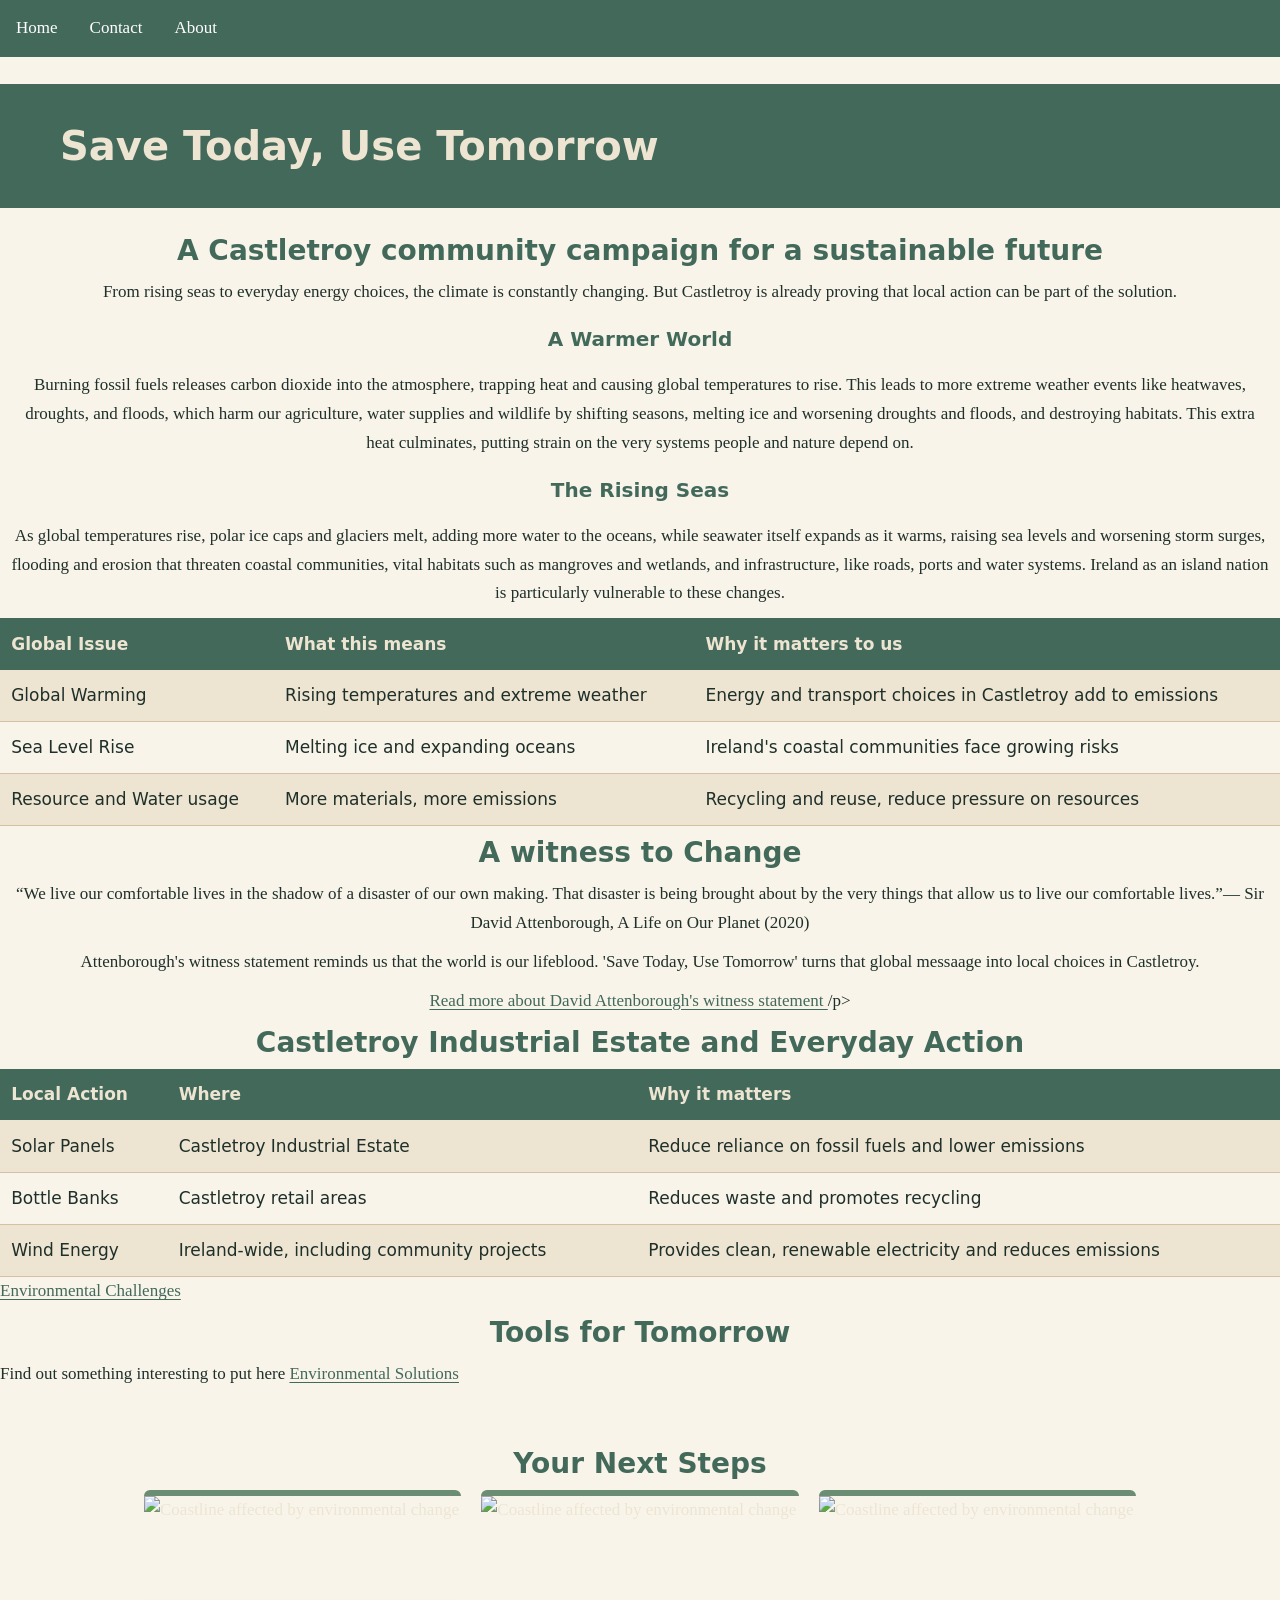
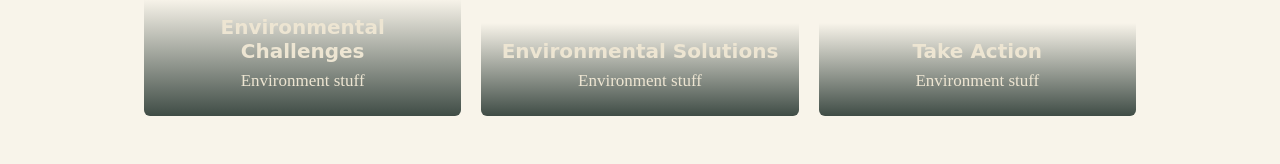
==== Index.html @ 51b60e68 "Add files via upload" ====
<!DOCTYPE html>

<html>

<head>
    <title>Save Today, Use Tomorrow</title>
    <link rel="stylesheet" href="Page1.css">
    <style>
body {
  margin: 0;
  padding: 0;
}

h2, p {
  margin: 10px;
}

ul {
  list-style-type: none;
  margin: 0;
  padding: 0;
  overflow: hidden;
  background-color: #43695b;
}

ul li {
  float: left;
}

ul li a {
  display: block;
  color: white;
  text-align: center;
  padding: 14px 16px;
  text-decoration: none;
}

ul li a:hover {
  background-color: #111111;
}
</style>

<body>

<ul>
  <li><a href="#home">Home</a></li>
  <li><a href="#contact">Contact</a></li>
  <li><a href="#about">About</a></li>
</ul>

</head>
<body>
  
    <h1>Save Today, Use Tomorrow</h1>
    <h2>A Castletroy community campaign for a sustainable future</h2>
    <p>From rising seas to everyday energy choices, the climate is constantly changing. But Castletroy is already proving that local action can be part of the solution.</p>

    <h3>A Warmer World</h3>
    <p>Burning fossil fuels releases carbon dioxide into the atmosphere, trapping heat and causing global temperatures to rise. This leads to more extreme weather events like heatwaves, droughts, and floods, which harm our agriculture, water supplies and wildlife by shifting seasons, melting ice and worsening droughts and floods, and destroying habitats. This extra heat culminates, putting strain on the very systems people and nature depend on.</p>
    <h3>The Rising Seas</h3>
    <p>As global temperatures rise, polar ice caps and glaciers melt, adding more water to the oceans, while seawater itself expands as it warms, raising sea levels and worsening storm surges, flooding and erosion that threaten coastal communities, vital habitats such as mangroves and wetlands, and infrastructure, like roads, ports and water systems. Ireland as an island nation is particularly vulnerable to these changes.</p>
    <table>
        <tr>
            <th>Global Issue</th>
            <th>What this means</th>
            <th>Why it matters to us</th>
        </tr>
        <tr>
            <td>Global Warming</td>
            <td>Rising temperatures and extreme weather</td>
            <td>Energy and transport choices in Castletroy add to emissions</td>
        </tr>
        <tr>
            <td>Sea Level Rise</td>
            <td>Melting ice and expanding oceans</td>
            <td>Ireland's coastal communities face growing risks</td>
        </tr>
        <tr>
            <td>Resource and Water usage</td>
            <td>More materials, more emissions</td>
            <td>Recycling and reuse, reduce pressure on resources</td>
        </tr>


    </table>
    <h2>A witness to Change</h2>
    <p>“We live our comfortable lives in the shadow of a disaster of our own making. That disaster is being brought about by the very things that allow us to live our comfortable lives.”— Sir David Attenborough, A Life on Our Planet (2020)</p>
    <p>Attenborough's witness statement reminds us that the world is our lifeblood. 'Save Today, Use Tomorrow' turns that global messaage into local choices in Castletroy.</p>
   <p class="text-center">
  <a href="https://impakter.com/david-attenboroughs-witness-statement-a-life-on-our-planet/"
     target="_blank"
     rel="noopener noreferrer"
     title="Read more about David Attenborough's witness statement">
    Read more about David Attenborough's witness statement
  </a>
    /p>
    <h2>Castletroy Industrial Estate and Everyday Action</h2>
    <p></p>
    <table>
        <tr>
            <th>Local Action</th>
            <th>Where</th>
            <th>Why it matters</th>
        </tr>
        <tr>
            <td>Solar Panels</td>
            <td>Castletroy Industrial Estate</td>
            <td>Reduce reliance on fossil fuels and lower emissions</td>
        </tr>
        <tr>
            <td>Bottle Banks</td>
            <td>Castletroy retail areas</td>
            <td>Reduces waste and promotes recycling</td>
        </tr>
        <tr>
            <td>Wind Energy</td>
            <td>Ireland-wide, including community projects</td>
            <td>Provides clean, renewable electricity and reduces emissions</td>
        </tr>
    </table>
    <a href="EnvironmentalChallenges.html" target=_self title="SEE OUR ENVIRONMENTAL CHALLENGES PAGE">
        Environmental Challenges
    </a>

    <h2>Tools for Tomorrow</h2>
    Find out something interesting to put here
     <a href="Contact.html" target=_self title="SEE OUR MULTIMEDIA PAGE">
        Environmental Solutions
    </a>

<section>
  <div class="container">
    <h2 class="text-center">Your Next Steps</h2>
    <div class="grid">

      <a class="image-card" href="EnvironmentalChallenges.html" title="Look at the Environmental Challenges page">
        <img src="Todachudile.png" alt="Coastline affected by environmental change">
        <div class="image-card-text">
          <h3>Environmental Challenges</h3>
          <p>Environment stuff</p>
        </div>
      </a>

      <a class="image-card" href="Contact.html" title="Look at the Environmental Solutions page">
        <img src="Todachudile.png" alt="Coastline affected by environmental change">
        <div class="image-card-text">
          <h3>Environmental Solutions</h3>
          <p>Environment stuff</p>
        </div>
      </a>

      <a class="image-card" href="MultimediaAwarenessHub.html" title="Look at the Take Action page">
        <img src="Todachudile.png" alt="Coastline affected by environmental change">
        <div class="image-card-text">
          <h3>Take Action</h3>
          <p>Environment stuff</p>
        </div>
      </a>

    </div>
  </div>
</section>

</body>

</html>
---- Page1.css ----
/* Forest Canopy stylesheet
   Palette: #43695B  #6B8D73  #A3B2A4  #EDE5D2  #D5C2A5 */

:root {
  --emerald: #43695b;
  --juniper: #6b8d73;
  --hills: #a3b2a4;
  --sands: #ede5d2;
  --linen: #d5c2a5;

  --ink: #1f2f29;
  --paper: #f8f4ea;
  --emerald-dark: #34554a;

  --font-body: "Georgia", "Iowan Old Style", "Palatino Linotype", serif;
  --font-ui: system-ui, -apple-system, "Segoe UI", Roboto, sans-serif;

  --radius: 6px;
  --space: 1rem;
}

*, *::before, *::after { box-sizing: border-box; }
html { scroll-behavior: smooth; }

body {
  margin: 0;
  background: var(--paper);
  color: var(--ink);
  font-family: var(--font-body);
  font-size: 1.0625rem;
  line-height: 1.7;
}

/* Layout */
.container { width: min(100% - 2rem, 62rem); margin-inline: auto; }
section { padding-block: 3rem; }
.section-alt { background: var(--sands); }

/* Header and navigation */
header { background: var(--emerald); color: var(--sands); }

header .container {
  display: flex;
  flex-wrap: wrap;
  align-items: center;
  justify-content: space-between;
  gap: var(--space);
  padding-block: 1rem;
}

.logo {
  font-family: var(--font-ui);
  font-weight: 700;
  font-size: 1.25rem;
  color: var(--sands);
  text-decoration: none;
}

nav ul {
  display: flex;
  flex-wrap: wrap;
  gap: 1.25rem;
  margin: 0;
  padding: 0;
  list-style: none;
}

nav a {
  font-family: var(--font-ui);
  color: var(--hills);
  text-decoration: none;
  padding-block: 0.25rem;
  border-bottom: 2px solid transparent;
}

nav a:hover,
nav a[aria-current="page"] {
  color: var(--sands);
  border-bottom-color: var(--linen);
}

/* Hero */
.hero {
  background: linear-gradient(160deg, var(--emerald), var(--juniper));
  color: var(--sands);
  padding-block: 5rem;
}

.hero h1 {
  margin: 0 0 0.5rem;
  font-size: clamp(2rem, 6vw, 3.5rem);
  line-height: 1.1;
  color: var(--sands);
}

.hero p { max-width: 36rem; color: var(--sands); opacity: 0.9; }

/* Typography */
h1 {
  font-family: var(--font-ui);
  line-height: 1.1;
  color: var(--sands);
  background-color: var(--emerald);
  padding: 40px 60px;
  font-size: 2.5rem;
}
h2, h3 { font-family: var(--font-ui); line-height: 1.2; color: var(--emerald); text-align: center; }
h2 { font-size: 1.75rem; margin-top: 0;}
h3 { font-size: 1.25rem;}
p { max-width: 200ch; text-align: center;}
a { color: var(--emerald); text-underline-offset: 3px; }
a:hover { color: var(--emerald-dark); }

blockquote {
  margin: 1.5rem 0;
  padding: 0.5rem 1.25rem;
  border-left: 4px solid var(--linen);
  background: var(--sands);
  font-style: italic;
}

hr { border: 0; border-top: 1px solid var(--linen); margin-block: 2rem; }

/* Buttons */
.btn {
  display: inline-block;
  padding: 0.7rem 1.4rem;
  font-family: var(--font-ui);
  font-weight: 600;
  font-size: 1rem;
  color: var(--sands);
  background: var(--emerald);
  border: 2px solid var(--emerald);
  border-radius: var(--radius);
  text-decoration: none;
  cursor: pointer;
  transition: background 0.15s, color 0.15s;
}

.btn:hover {
  background: var(--emerald-dark);
  border-color: var(--emerald-dark);
  color: var(--sands);
}

.btn-outline { background: transparent; color: var(--emerald); }
.btn-outline:hover { background: var(--emerald); color: var(--sands); }

.hero .btn { background: var(--sands); border-color: var(--sands); color: var(--emerald); }
.hero .btn:hover { background: var(--linen); border-color: var(--linen); }

/* Cards */
.grid {
   display: grid;
  grid-template-columns: repeat(auto-fit, minmax(15rem, 1fr));
  gap: 1.25rem;
}


.card {
  background: #fff;
  border: 1px solid var(--linen);
  border-top: 6px solid var(--juniper);
  border-radius: var(--radius);
  padding: 1.25rem;
}

.card h3 { margin-top: 0; }
.card-sand { background: var(--sands); border-top-color: var(--linen); }

/* Forms */
label {
  display: block;
  margin-bottom: 0.25rem;
  font-family: var(--font-ui);
  font-weight: 600;
  color: var(--emerald);
}

input, textarea, select {
  width: 100%;
  padding: 0.65rem 0.8rem;
  margin-bottom: 1rem;
  font: inherit;
  color: var(--ink);
  background: #fff;
  border: 1px solid var(--hills);
  border-radius: var(--radius);
}

input:focus, textarea:focus, select:focus {
  outline: 3px solid var(--hills);
  border-color: var(--emerald);
}

/* Tables */
table { width: 100%; border-collapse: collapse; font-family: var(--font-ui); }
th { text-align: left; background: var(--emerald); color: var(--sands); padding: 0.7rem; }
td { padding: 0.7rem; border-bottom: 1px solid var(--linen); }
tr:nth-child(even) td { background: var(--sands); }

/* Footer */
footer {
  background: var(--ink);
  color: var(--hills);
  padding-block: 2rem;
  font-family: var(--font-ui);
  font-size: 0.9rem;
}

footer a { color: var(--linen); }

/* Accessibility */
:focus-visible { outline: 3px solid var(--linen); outline-offset: 2px; }

@media (prefers-reduced-motion: reduce) {
  * { transition: none !important; scroll-behavior: auto !important; }
}

/* Image Cards */
.image-card {
  position: relative;             
  display: block;
  max-width: 360px;               
  border-radius: var(--radius);
  overflow: hidden;                
  text-decoration: none;          
  color: var(--sands);            
  border-top: 6px solid var(--juniper);
  transition: transform 0.15s;
}

.image-card img {
  width: 100%;
  height: 220px;                  
  object-fit: cover;               
  display: block;
}

.image-card-text {
  position: absolute;
  left: 0;
  right: 0;
  bottom: 0;
  padding: 1rem;
  background: linear-gradient(transparent, rgba(31, 47, 41, 0.85));
}

.image-card-text h3,
.image-card-text p {
  margin: 0 0 0.25rem;
  color: var(--sands);             
}

.image-card:hover {
  transform: translateY(-4px);
}

.image-card:focus-visible {
  outline: 3px solid var(--emerald);
  outline-offset: 3px;
}
/*Text to be centered*/
.text-center { text-align: center; }

.link-center {
  display: block;
  text-align: center;
  margin-block: 1.5rem;
}
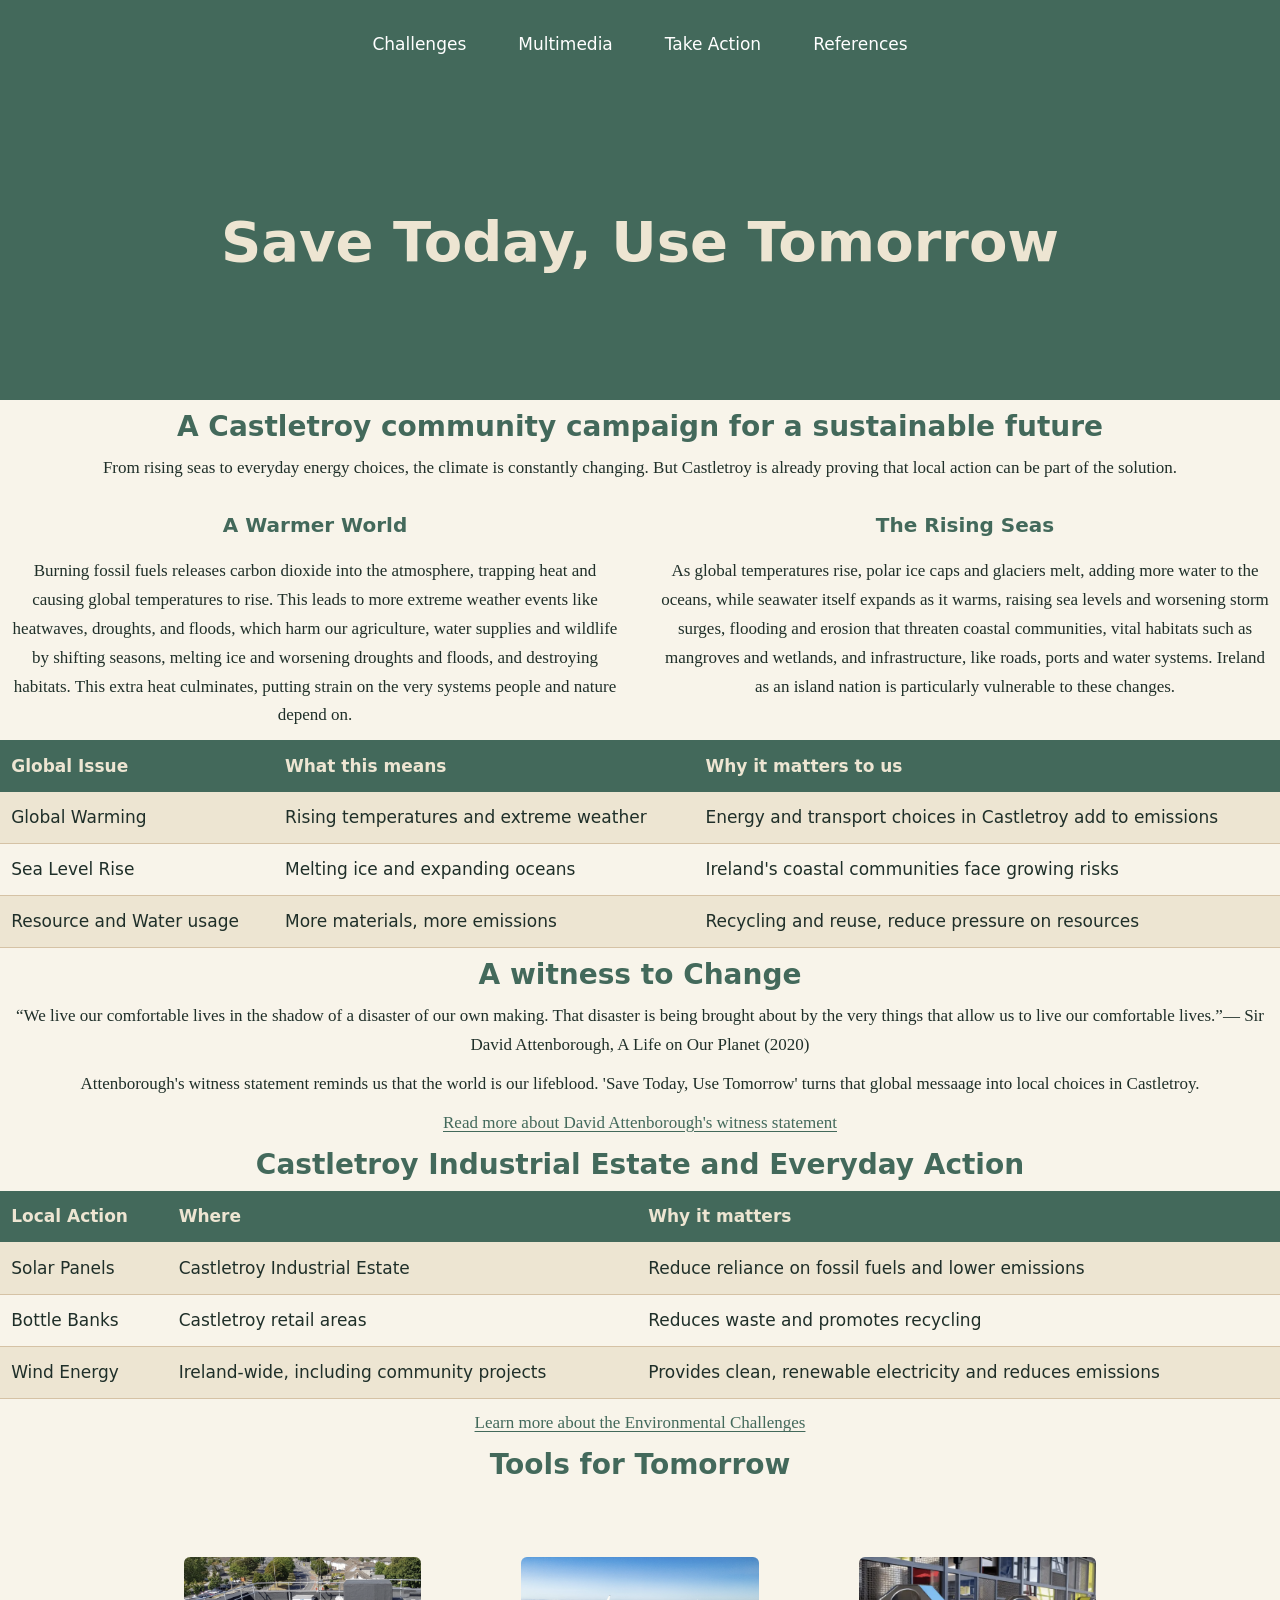
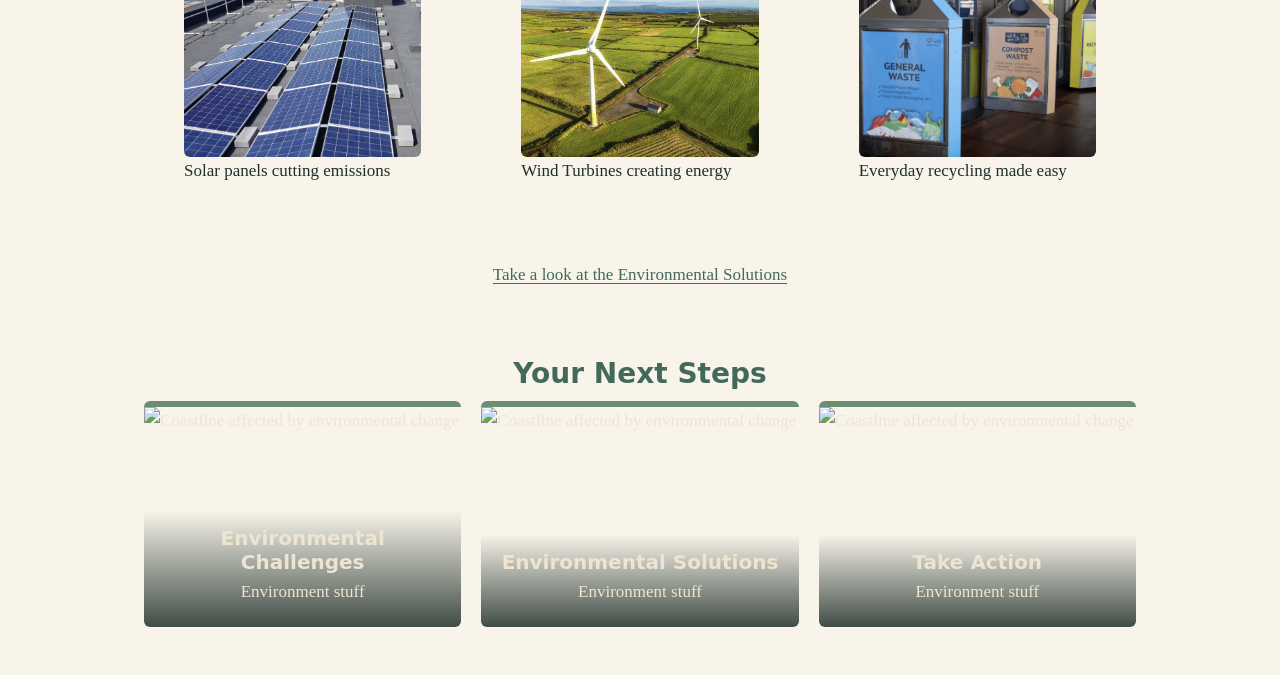
==== commit 6e102336: "Add files via upload" ====
--- a/Index.html
+++ b/Index.html
@@ -3,6 +3,19 @@
 <html>
 
 <head>
+  <header>
+  <div class="container">
+    <nav>
+      <ul>
+      
+        <li><a href="EnvironmentalChallenges.html.html">Challenges</a></li>
+        <li><a href="MultimediaAwarenessHub.html">Multimedia</a></li>
+        <li><a href="Contact.html">Take Action</a></li>
+        <li><a href="Indexreferences.html">References</a></li>
+      </ul>
+    </nav>
+  </div>
+</header>
     <title>Save Today, Use Tomorrow</title>
     <link rel="stylesheet" href="Page1.css">
     <style>
@@ -40,25 +53,29 @@
 }
 </style>
 
-<body>
-
-<ul>
-  <li><a href="#home">Home</a></li>
-  <li><a href="#contact">Contact</a></li>
-  <li><a href="#about">About</a></li>
-</ul>
-
 </head>
 <body>
   
-    <h1>Save Today, Use Tomorrow</h1>
+    <section class="hero">
+      <div class="container">
+       <h1>Save Today, Use Tomorrow</h1>
+      </div>
+    </section>
     <h2>A Castletroy community campaign for a sustainable future</h2>
-    <p>From rising seas to everyday energy choices, the climate is constantly changing. But Castletroy is already proving that local action can be part of the solution.</p>
-
+      <p>From rising seas to everyday energy choices, the climate is constantly changing. But Castletroy is already proving that local action can be part of the solution.</p>
+
+    <div class="grid">
+    
+    <div>
     <h3>A Warmer World</h3>
     <p>Burning fossil fuels releases carbon dioxide into the atmosphere, trapping heat and causing global temperatures to rise. This leads to more extreme weather events like heatwaves, droughts, and floods, which harm our agriculture, water supplies and wildlife by shifting seasons, melting ice and worsening droughts and floods, and destroying habitats. This extra heat culminates, putting strain on the very systems people and nature depend on.</p>
+    </div>
+    <div>
     <h3>The Rising Seas</h3>
     <p>As global temperatures rise, polar ice caps and glaciers melt, adding more water to the oceans, while seawater itself expands as it warms, raising sea levels and worsening storm surges, flooding and erosion that threaten coastal communities, vital habitats such as mangroves and wetlands, and infrastructure, like roads, ports and water systems. Ireland as an island nation is particularly vulnerable to these changes.</p>
+    </div>
+    </div>
+
     <table>
         <tr>
             <th>Global Issue</th>
@@ -93,7 +110,6 @@
      title="Read more about David Attenborough's witness statement">
     Read more about David Attenborough's witness statement
   </a>
-    /p>
     <h2>Castletroy Industrial Estate and Everyday Action</h2>
     <p></p>
     <table>
@@ -118,14 +134,38 @@
             <td>Provides clean, renewable electricity and reduces emissions</td>
         </tr>
     </table>
-    <a href="EnvironmentalChallenges.html" target=_self title="SEE OUR ENVIRONMENTAL CHALLENGES PAGE">
-        Environmental Challenges
+    <p class="text-center">
+    <a href="EnvironmentalChallenges.html.html" target=_self title="SEE OUR ENVIRONMENTAL CHALLENGES PAGE">
+        Learn more about the Environmental Challenges
     </a>
 
     <h2>Tools for Tomorrow</h2>
-    Find out something interesting to put here
+    <section>
+  <div class="container">
+
+    <div class="gallery">
+
+      <figure>
+        <img src="Solarpanels.png" alt="Rooftop solar panels at a Castletroy Industrial Estate business">
+        <figcaption>Solar panels cutting emissions</figcaption>
+      </figure>
+
+      <figure>
+        <img src="TallFans.png" alt="Wind turbines on a hillside in Ireland">
+        <figcaption>Wind Turbines creating energy</figcaption>
+      </figure>
+
+      <figure>
+        <img src="Bin.png" alt="Recycling bottle bank in a Castletroy car park">
+        <figcaption>Everyday recycling made easy</figcaption>
+      </figure>
+
+    </div>
+  </div>
+</section>
+    <p class="text-center">
      <a href="Contact.html" target=_self title="SEE OUR MULTIMEDIA PAGE">
-        Environmental Solutions
+        Take a look at the Environmental Solutions
     </a>
 
 <section>
@@ -133,8 +173,8 @@
     <h2 class="text-center">Your Next Steps</h2>
     <div class="grid">
 
-      <a class="image-card" href="EnvironmentalChallenges.html" title="Look at the Environmental Challenges page">
-        <img src="Todachudile.png" alt="Coastline affected by environmental change">
+      <a class="image-card" href="EnvironmentalChallenges.html.html" title="Look at the Environmental Challenges page">
+        <img src="SmokeStack.png" alt="Coastline affected by environmental change">
         <div class="image-card-text">
           <h3>Environmental Challenges</h3>
           <p>Environment stuff</p>
@@ -142,7 +182,7 @@
       </a>
 
       <a class="image-card" href="Contact.html" title="Look at the Environmental Solutions page">
-        <img src="Todachudile.png" alt="Coastline affected by environmental change">
+        <img src="GreenOuroboros.png" alt="Coastline affected by environmental change">
         <div class="image-card-text">
           <h3>Environmental Solutions</h3>
           <p>Environment stuff</p>
@@ -150,7 +190,7 @@
       </a>
 
       <a class="image-card" href="MultimediaAwarenessHub.html" title="Look at the Take Action page">
-        <img src="Todachudile.png" alt="Coastline affected by environmental change">
+        <img src="Protesters.png" alt="Coastline affected by environmental change">
         <div class="image-card-text">
           <h3>Take Action</h3>
           <p>Environment stuff</p>
--- a/Page1.css
+++ b/Page1.css
@@ -81,7 +81,7 @@
 
 /* Hero */
 .hero {
-  background: linear-gradient(160deg, var(--emerald), var(--juniper));
+  background: var(--emerald);
   color: var(--sands);
   padding-block: 5rem;
 }
@@ -91,6 +91,10 @@
   font-size: clamp(2rem, 6vw, 3.5rem);
   line-height: 1.1;
   color: var(--sands);
+  text-align: center;
+  margin-left: auto;
+  margin-right: auto;
+  max-width: none;
 }
 
 .hero p { max-width: 36rem; color: var(--sands); opacity: 0.9; }
@@ -217,6 +221,29 @@
   * { transition: none !important; scroll-behavior: auto !important; }
 }
 
+/*gallery*/
+
+.gallery {
+  display: grid;
+  grid-template-columns: repeat(3, 1fr);  
+  gap: 1.25rem;                                    /
+}
+
+.gallery img {
+  width: 100%;
+  height: 200px;                           
+  object-fit: cover;                       
+  border-radius: var(--radius);
+  display: block;
+}
+
+@media (max-width: 40em) {
+  .gallery {
+    grid-template-columns: 1fr;
+  }
+}
+
+
 /* Image Cards */
 .image-card {
   position: relative;             
@@ -267,4 +294,40 @@
   display: block;
   text-align: center;
   margin-block: 1.5rem;
-}+}
+
+/*navbar*/
+nav ul {
+  display: flex;
+  flex-wrap: wrap;
+  gap: 1.25rem;
+  justify-content: center;    
+  margin: 0;
+  padding: 0;
+  list-style: none;
+}
+
+header .container {
+  justify-content: center;    /* centres logo + nav as a group */
+  gap: 2rem;
+}
+.references ul {
+  list-style-type: disc;
+  padding-left: 1.5rem;
+  margin-bottom: 2rem;
+}
+
+.references li {
+  margin-bottom: 0.75rem;
+  max-width: 70ch;
+  line-height: 1.6;
+}
+
+.references h2 {
+  margin-top: 2rem;
+  font-size: 1.25rem;
+}
+
+.references a {
+  word-break: break-word;   
+}
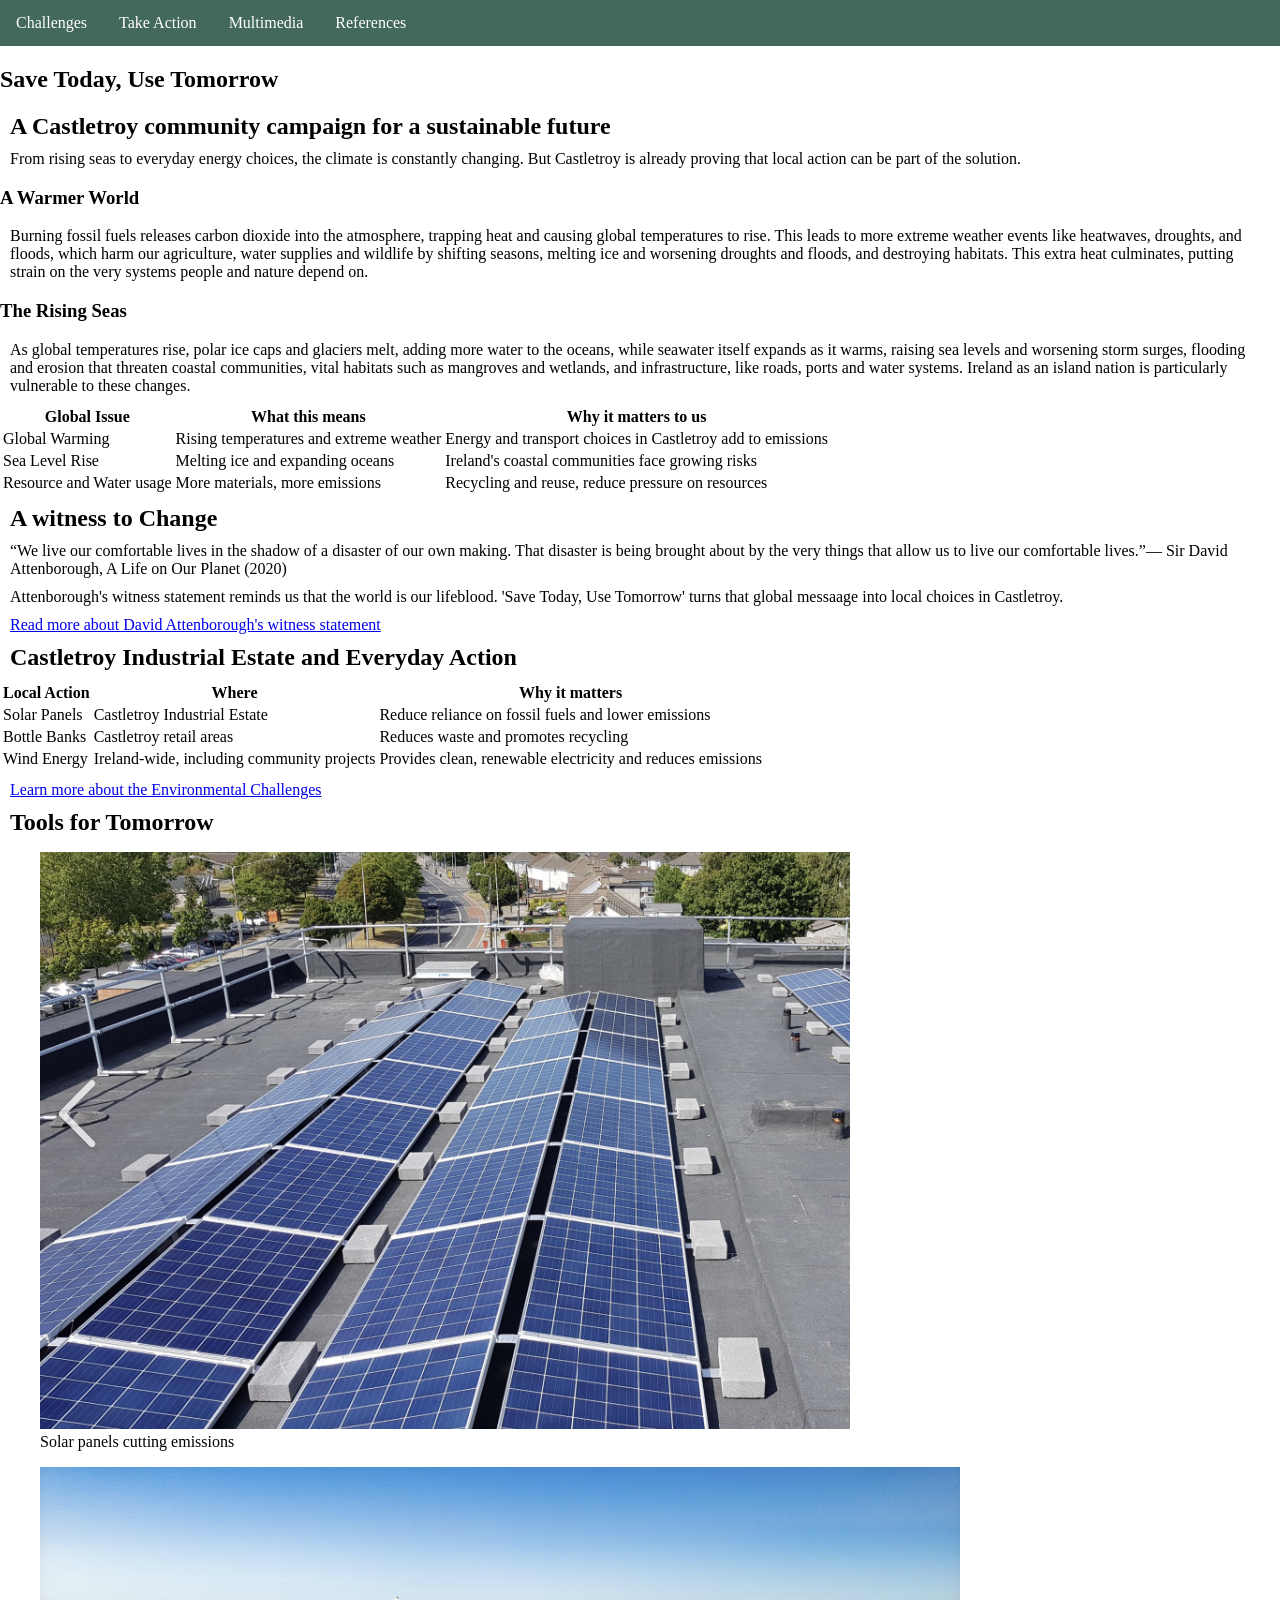
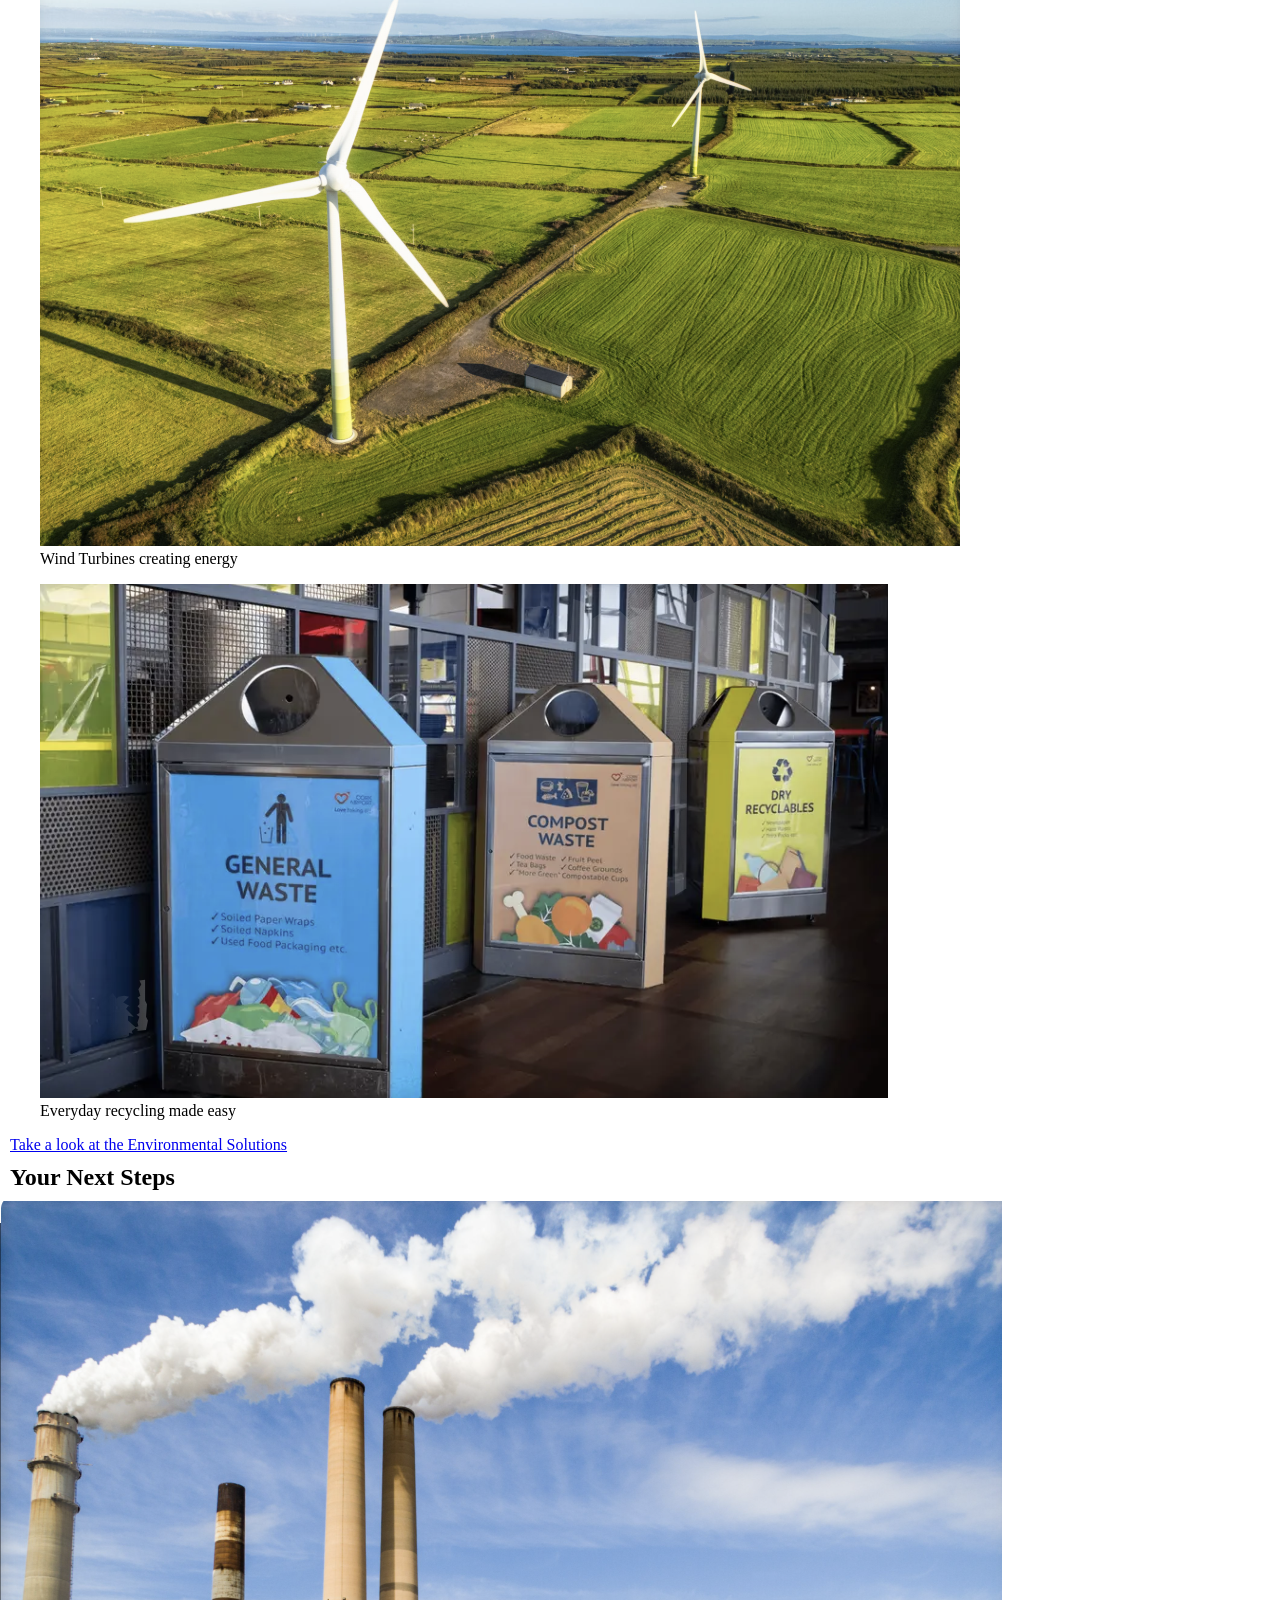
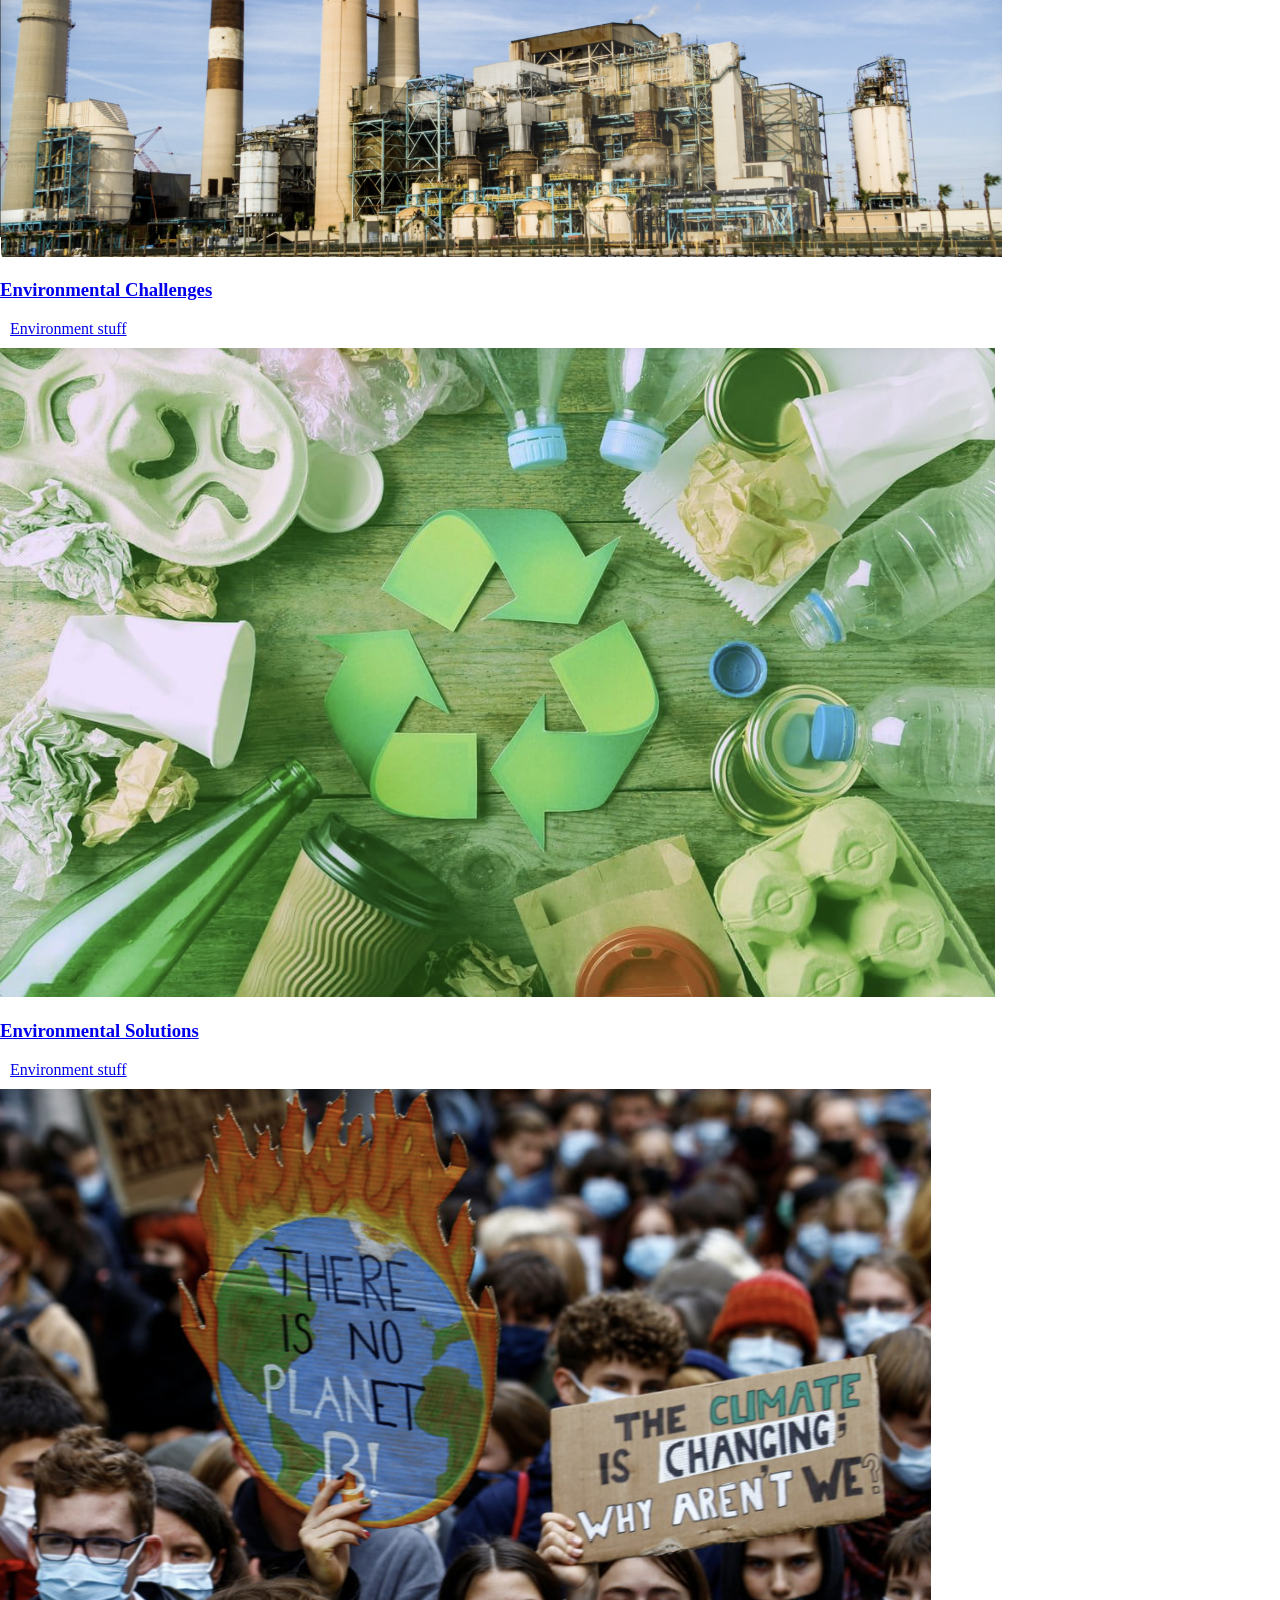
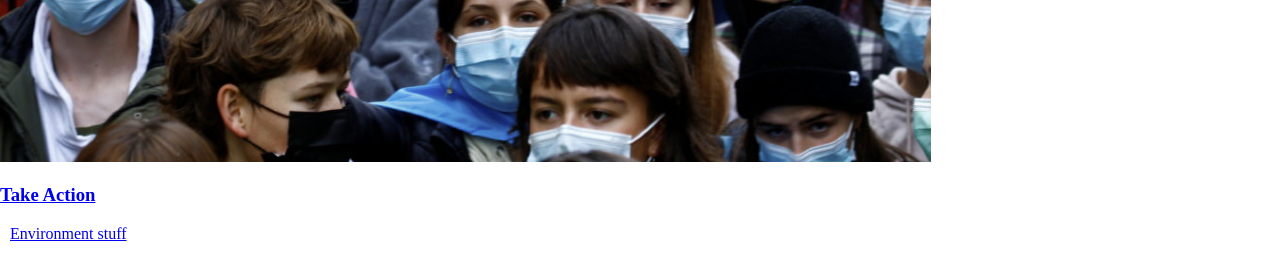
==== commit c658922c: "Rename Index.Html to Index.html" ====
--- a/Index.html
+++ b/Index.html
@@ -8,16 +8,16 @@
     <nav>
       <ul>
       
-        <li><a href="EnvironmentalChallenges.html.html">Challenges</a></li>
+        <li><a href="EnvironmentalChallenges.html">Challenges</a></li>
+        <li><a href="Contact.html">Take Action</a></li>
         <li><a href="MultimediaAwarenessHub.html">Multimedia</a></li>
-        <li><a href="Contact.html">Take Action</a></li>
         <li><a href="Indexreferences.html">References</a></li>
       </ul>
     </nav>
   </div>
 </header>
     <title>Save Today, Use Tomorrow</title>
-    <link rel="stylesheet" href="Page1.css">
+    <link rel="stylesheet" href="bonita.css">
     <style>
 body {
   margin: 0;
@@ -135,7 +135,7 @@
         </tr>
     </table>
     <p class="text-center">
-    <a href="EnvironmentalChallenges.html.html" target=_self title="SEE OUR ENVIRONMENTAL CHALLENGES PAGE">
+    <a href="EnvironmentalChallenges.html" target=_self title="SEE OUR ENVIRONMENTAL CHALLENGES PAGE">
         Learn more about the Environmental Challenges
     </a>
 
@@ -173,7 +173,7 @@
     <h2 class="text-center">Your Next Steps</h2>
     <div class="grid">
 
-      <a class="image-card" href="EnvironmentalChallenges.html.html" title="Look at the Environmental Challenges page">
+      <a class="image-card" href="EnvironmentalChallenges.html" title="Look at the Environmental Challenges page">
         <img src="SmokeStack.png" alt="Coastline affected by environmental change">
         <div class="image-card-text">
           <h3>Environmental Challenges</h3>
@@ -203,4 +203,4 @@
 
 </body>
 
-</html>+</html>
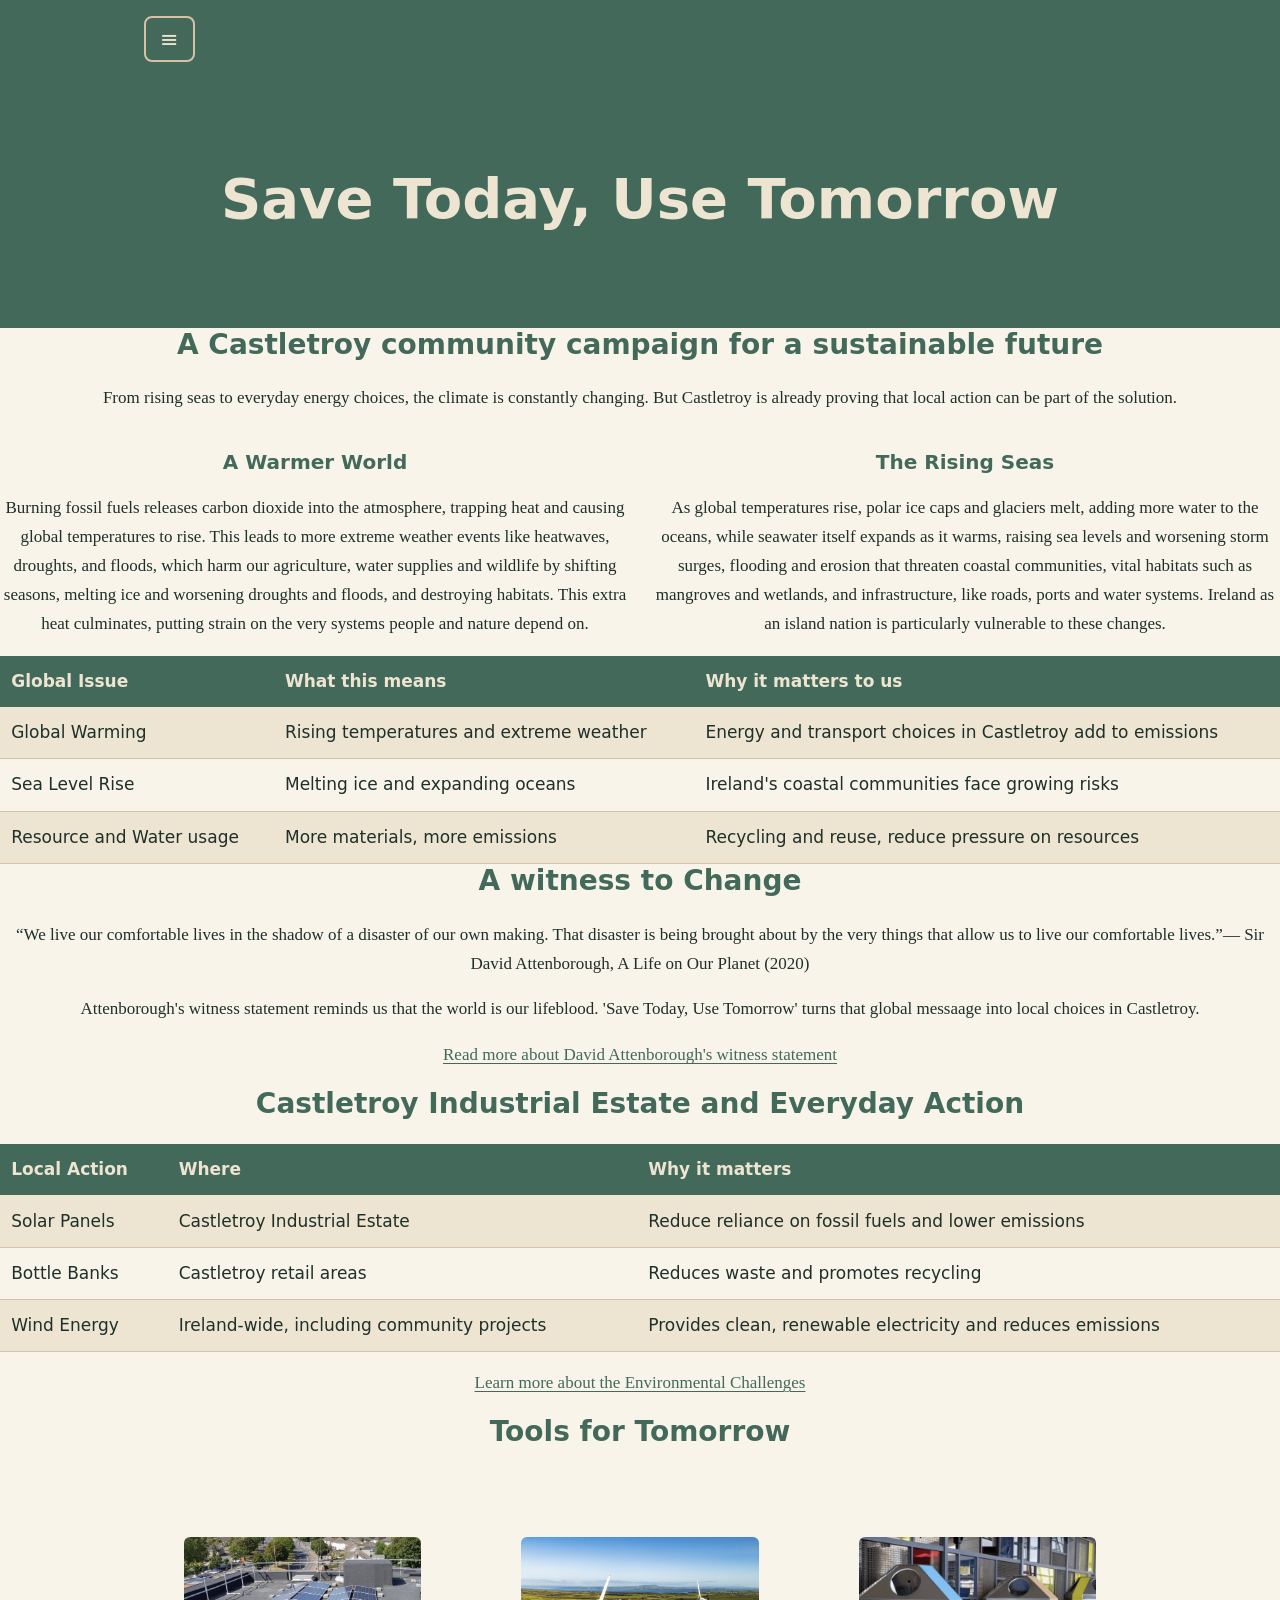
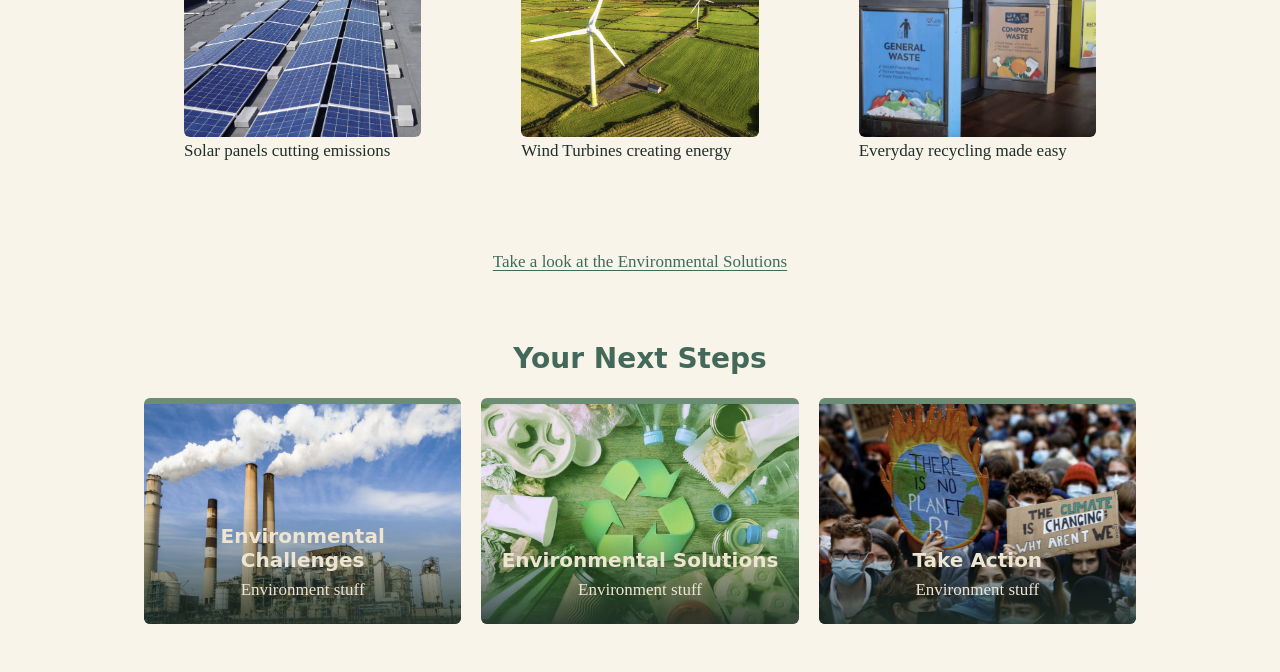
==== commit 32733a2d: "Add files via upload" ====
--- a/Index.html
+++ b/Index.html
@@ -1,57 +1,31 @@
 <!DOCTYPE html>
 
-<html>
+<html lang="en">
+<head>
+  <meta charset="UTF-8">
+  <meta name="viewport" content="width=device-width, initial-scale=1.0">
+  <title>Save Today, Use Tomorrow</title>
+  <link rel="stylesheet" href="Page1.css">
+</head>
+<body>
 
-<head>
   <header>
-  <div class="container">
-    <nav>
-      <ul>
-      
-        <li><a href="EnvironmentalChallenges.html">Challenges</a></li>
-        <li><a href="Contact.html">Take Action</a></li>
-        <li><a href="MultimediaAwarenessHub.html">Multimedia</a></li>
-        <li><a href="Indexreferences.html">References</a></li>
-      </ul>
-    </nav>
-  </div>
-</header>
-    <title>Save Today, Use Tomorrow</title>
-    <link rel="stylesheet" href="bonita.css">
-    <style>
-body {
-  margin: 0;
-  padding: 0;
-}
-
-h2, p {
-  margin: 10px;
-}
-
-ul {
-  list-style-type: none;
-  margin: 0;
-  padding: 0;
-  overflow: hidden;
-  background-color: #43695b;
-}
-
-ul li {
-  float: left;
-}
-
-ul li a {
-  display: block;
-  color: white;
-  text-align: center;
-  padding: 14px 16px;
-  text-decoration: none;
-}
-
-ul li a:hover {
-  background-color: #111111;
-}
-</style>
+    <div class="container">
+      <nav>
+        <div class="dropdown">
+          <button class="dropbtn" aria-expanded="false" aria-controls="main-menu">
+            <span aria-hidden="true">≡</span>
+          </button>
+          <div class="dropdown-content" id="main-menu">
+            <a href="Indexreferences.html">Home References</a>
+            <a href="EnvironmentalChallenges.html">Challenges</a>
+            <a href="MultimediaAwarenessHub.html">Media Hub</a>
+            <a href="Contact.html">Take Action</a>
+          </div>
+        </div>
+      </nav>
+    </div>
+  </header>
 
 </head>
 <body>
@@ -135,7 +109,7 @@
         </tr>
     </table>
     <p class="text-center">
-    <a href="EnvironmentalChallenges.html" target=_self title="SEE OUR ENVIRONMENTAL CHALLENGES PAGE">
+    <a href="EnvironmentalChallenges.html.html" target=_self title="SEE OUR ENVIRONMENTAL CHALLENGES PAGE">
         Learn more about the Environmental Challenges
     </a>
 
@@ -173,7 +147,7 @@
     <h2 class="text-center">Your Next Steps</h2>
     <div class="grid">
 
-      <a class="image-card" href="EnvironmentalChallenges.html" title="Look at the Environmental Challenges page">
+      <a class="image-card" href="EnvironmentalChallenges.html.html" title="Look at the Environmental Challenges page">
         <img src="SmokeStack.png" alt="Coastline affected by environmental change">
         <div class="image-card-text">
           <h3>Environmental Challenges</h3>
@@ -203,4 +177,4 @@
 
 </body>
 
-</html>
+</html>
--- a/Page1.css
+++ b/Page1.css
@@ -0,0 +1,357 @@
+/* Forest Canopy stylesheet
+   Palette: #43695B  #6B8D73  #A3B2A4  #EDE5D2  #D5C2A5 */
+
+:root {
+  --emerald: #43695b;
+  --juniper: #6b8d73;
+  --hills: #a3b2a4;
+  --sands: #ede5d2;
+  --linen: #d5c2a5;
+
+  --ink: #1f2f29;
+  --paper: #f8f4ea;
+  --emerald-dark: #34554a;
+
+  --font-body: "Georgia", "Iowan Old Style", "Palatino Linotype", serif;
+  --font-ui: system-ui, -apple-system, "Segoe UI", Roboto, sans-serif;
+
+  --radius: 6px;
+  --space: 1rem;
+}
+
+*, *::before, *::after { box-sizing: border-box; }
+html { scroll-behavior: smooth; }
+
+body {
+  margin: 0;
+  background: var(--paper);
+  color: var(--ink);
+  font-family: var(--font-body);
+  font-size: 1.0625rem;
+  line-height: 1.7;
+}
+
+/* Layout */
+.container { width: min(100% - 2rem, 62rem); margin-inline: auto; }
+section { padding-block: 3rem; }
+.section-alt { background: var(--sands); }
+
+/* Header and navigation */
+header { background: var(--emerald); color: var(--sands); }
+
+header .container {
+  display: flex;
+  flex-wrap: wrap;
+  align-items: center;
+  justify-content: space-between;
+  gap: var(--space);
+  padding-block: 1rem;
+}
+
+.logo {
+  font-family: var(--font-ui);
+  font-weight: 700;
+  font-size: 1.25rem;
+  color: var(--sands);
+  text-decoration: none;
+}
+
+nav ul {
+  display: flex;
+  flex-wrap: wrap;
+  gap: 1.25rem;
+  margin: 0;
+  padding: 0;
+  list-style: none;
+}
+
+nav a {
+  font-family: var(--font-ui);
+  color: var(--hills);
+  text-decoration: none;
+  padding-block: 0.25rem;
+  border-bottom: 2px solid transparent;
+}
+
+nav a:hover,
+nav a[aria-current="page"] {
+  color: var(--sands);
+  border-bottom-color: var(--linen);
+}
+
+/* Hero */
+.hero {
+  background: var(--emerald);
+  color: var(--sands);
+  padding-block: 5rem;
+}
+
+.hero h1 {
+  margin: 0 0 0.5rem;
+  font-size: clamp(2rem, 6vw, 3.5rem);
+  line-height: 1.1;
+  color: var(--sands);
+  text-align: center;
+  margin-left: auto;
+  margin-right: auto;
+  max-width: none;
+}
+
+.hero p { max-width: 36rem; color: var(--sands); opacity: 0.9; }
+
+/* Typography */
+h1 {
+  font-family: var(--font-ui);
+  line-height: 1.1;
+  color: var(--sands);
+  background-color: var(--emerald);
+  padding: 10px 40px;
+  font-size: 2.5rem;
+}
+h2, h3 { font-family: var(--font-ui); line-height: 1.2; color: var(--emerald); text-align: center; }
+h2 { font-size: 1.75rem; margin-top: 0;}
+h3 { font-size: 1.25rem;}
+p { max-width: 200ch; text-align: center;}
+a { color: var(--emerald); text-underline-offset: 3px; }
+a:hover { color: var(--emerald-dark); }
+
+blockquote {
+  margin: 1.5rem 0;
+  padding: 0.5rem 1.25rem;
+  border-left: 4px solid var(--linen);
+  background: var(--sands);
+  font-style: italic;
+}
+
+hr { border: 0; border-top: 1px solid var(--linen); margin-block: 2rem; }
+
+/* Buttons */
+.btn {
+  display: inline-block;
+  padding: 0.7rem 1.4rem;
+  font-family: var(--font-ui);
+  font-weight: 600;
+  font-size: 1rem;
+  color: var(--sands);
+  background: var(--emerald);
+  border: 2px solid var(--emerald);
+  border-radius: var(--radius);
+  text-decoration: none;
+  cursor: pointer;
+  transition: background 0.15s, color 0.15s;
+}
+
+.btn:hover {
+  background: var(--emerald-dark);
+  border-color: var(--emerald-dark);
+  color: var(--sands);
+}
+
+.btn-outline { background: transparent; color: var(--emerald); }
+.btn-outline:hover { background: var(--emerald); color: var(--sands); }
+
+.hero .btn { background: var(--sands); border-color: var(--sands); color: var(--emerald); }
+.hero .btn:hover { background: var(--linen); border-color: var(--linen); }
+
+/* Cards */
+.grid {
+   display: grid;
+  grid-template-columns: repeat(auto-fit, minmax(15rem, 1fr));
+  gap: 1.25rem;
+}
+
+
+.card {
+  background: #fff;
+  border: 1px solid var(--linen);
+  border-top: 6px solid var(--juniper);
+  border-radius: var(--radius);
+  padding: 1.25rem;
+}
+
+.card h3 { margin-top: 0; }
+.card-sand { background: var(--sands); border-top-color: var(--linen); }
+
+/* Forms */
+label {
+  display: block;
+  margin-bottom: 0.25rem;
+  font-family: var(--font-ui);
+  font-weight: 600;
+  color: var(--emerald);
+}
+
+input, textarea, select {
+  width: 100%;
+  padding: 0.65rem 0.8rem;
+  margin-bottom: 1rem;
+  font: inherit;
+  color: var(--ink);
+  background: #fff;
+  border: 1px solid var(--hills);
+  border-radius: var(--radius);
+}
+
+input:focus, textarea:focus, select:focus {
+  outline: 3px solid var(--hills);
+  border-color: var(--emerald);
+}
+
+/* Tables */
+table { width: 100%; border-collapse: collapse; font-family: var(--font-ui); }
+th { text-align: left; background: var(--emerald); color: var(--sands); padding: 0.7rem; }
+td { padding: 0.7rem; border-bottom: 1px solid var(--linen); }
+tr:nth-child(even) td { background: var(--sands); }
+
+/* Footer */
+footer {
+  background: var(--ink);
+  color: var(--hills);
+  padding-block: 2rem;
+  font-family: var(--font-ui);
+  font-size: 0.9rem;
+}
+
+footer a { color: var(--linen); }
+
+/* Accessibility */
+:focus-visible { outline: 3px solid var(--linen); outline-offset: 2px; }
+
+@media (prefers-reduced-motion: reduce) {
+  * { transition: none !important; scroll-behavior: auto !important; }
+}
+
+/*gallery*/
+
+.gallery {
+  display: grid;
+  grid-template-columns: repeat(3, 1fr);  
+  gap: 1.25rem;                                    /
+}
+
+.gallery img {
+  width: 100%;
+  height: 200px;                           
+  object-fit: cover;                       
+  border-radius: var(--radius);
+  display: block;
+}
+
+@media (max-width: 40em) {
+  .gallery {
+    grid-template-columns: 1fr;
+  }
+}
+
+
+/* Image Cards */
+.image-card {
+  position: relative;             
+  display: block;
+  max-width: 360px;               
+  border-radius: var(--radius);
+  overflow: hidden;                
+  text-decoration: none;          
+  color: var(--sands);            
+  border-top: 6px solid var(--juniper);
+  transition: transform 0.15s;
+}
+
+.image-card img {
+  width: 100%;
+  height: 220px;                  
+  object-fit: cover;               
+  display: block;
+}
+
+.image-card-text {
+  position: absolute;
+  left: 0;
+  right: 0;
+  bottom: 0;
+  padding: 1rem;
+  background: linear-gradient(transparent, rgba(31, 47, 41, 0.85));
+}
+
+.image-card-text h3,
+.image-card-text p {
+  margin: 0 0 0.25rem;
+  color: var(--sands);             
+}
+
+.image-card:hover {
+  transform: translateY(-4px);
+}
+
+.image-card:focus-visible {
+  outline: 3px solid var(--emerald);
+  outline-offset: 3px;
+}
+/*Text to be centered*/
+.text-center { text-align: center; }
+
+.link-center {
+  display: block;
+  text-align: center;
+  margin-block: 1.5rem;
+}
+
+
+.dropdown {
+  position: relative;
+  display: inline-block;
+}
+
+/* The trigger button */
+.dropbtn {
+  background: transparent;
+  border: 2px solid var(--linen);
+  color: var(--sands);
+  font-size: 1.4rem;
+  font-family: var(--font-ui);
+  padding: 8px 14px;
+  border-radius: 8px;
+  cursor: pointer;
+  transition: background 0.2s ease;
+}
+
+.dropbtn:hover,
+.dropbtn:focus-visible {
+  background: var(--emerald-dark);
+}
+
+/* The hidden panel */
+.dropdown-content {
+  display: none;
+  position: absolute;
+  top: 100%;                
+  left: 0;
+  min-width: 180px;
+  background: var(--emerald);
+  border: 2px solid var(--linen);
+  border-radius: 8px;
+  padding: 0.5rem 0;
+  z-index: 10;             
+}
+
+/* Show the panel on hover*/
+.dropdown:hover .dropdown-content,
+.dropdown:focus-within .dropdown-content {
+  display: block;
+}
+
+/* The links*/
+.dropdown-content a {
+  display: block;
+  color: var(--sands);
+  padding: 0.6rem 1rem;
+  text-decoration: none;
+  font-family: var(--font-ui);
+}
+
+.dropdown-content a:hover,
+.dropdown-content a:focus-visible {
+  background: var(--emerald-dark);
+  color: var(--yellow);
+
+}
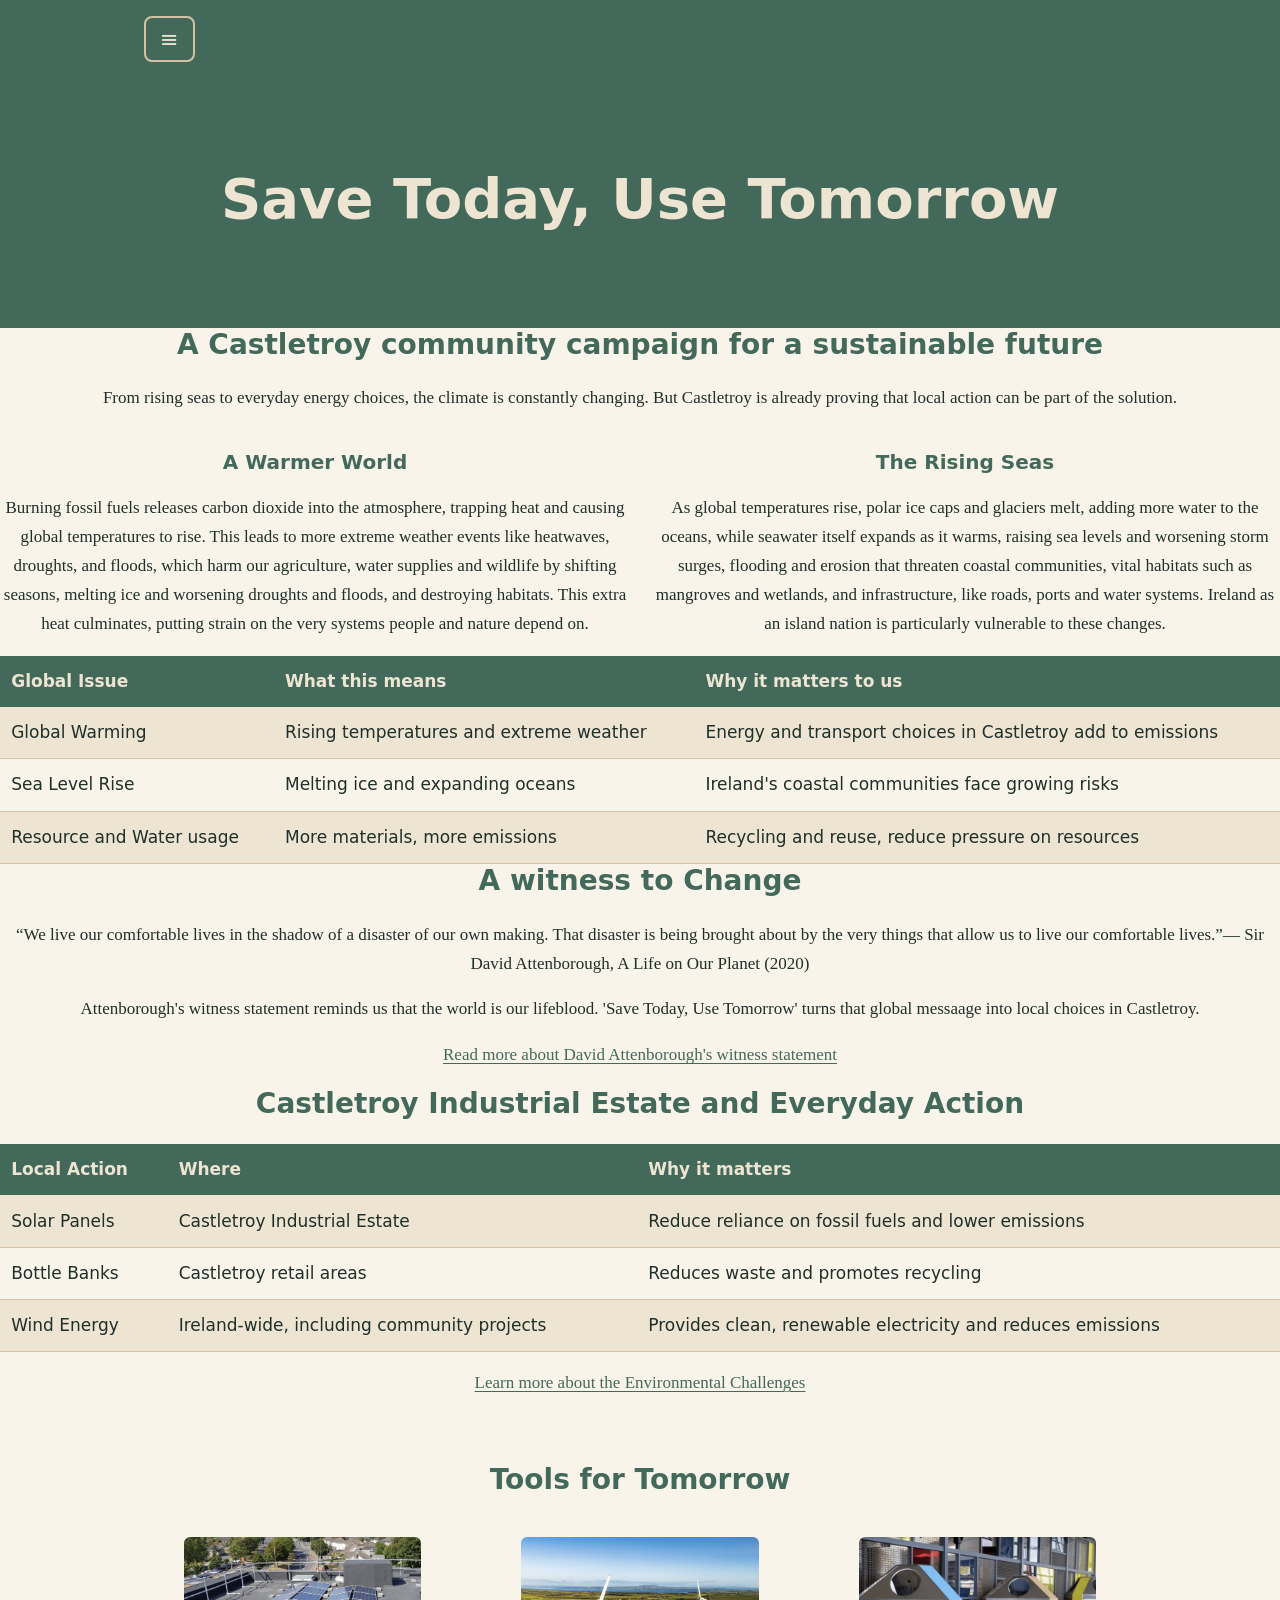
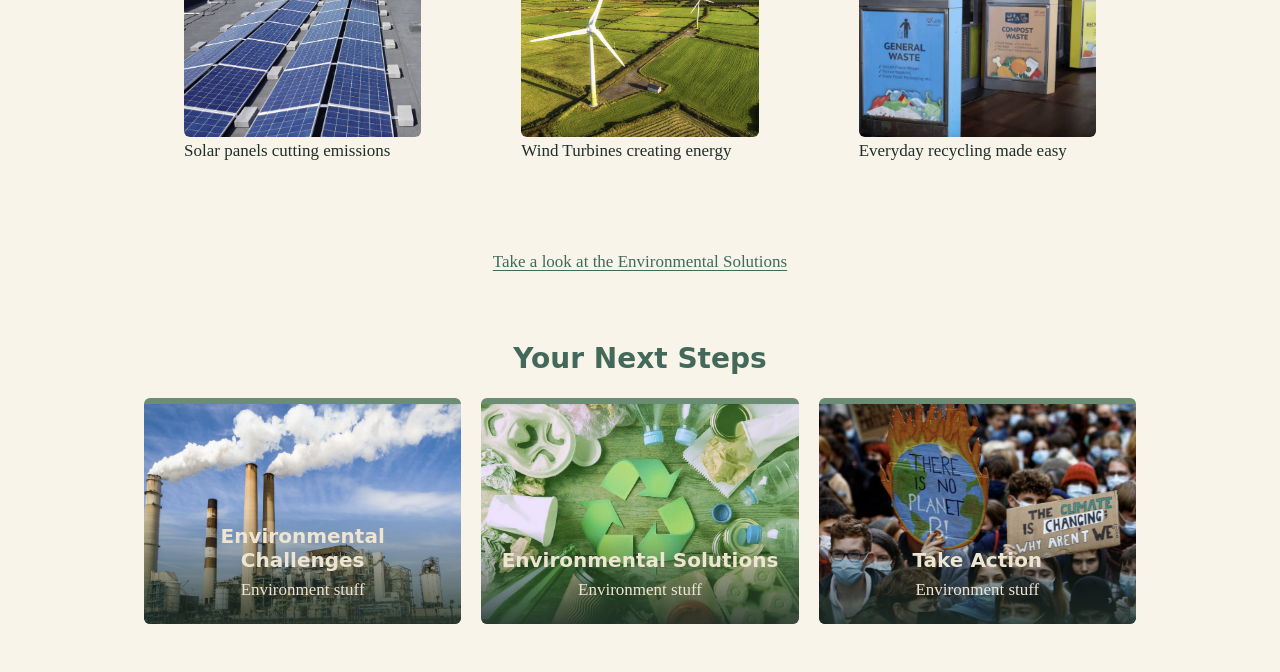
==== commit 696c72d2: "Add files via upload" ====
--- a/Index.html
+++ b/Index.html
@@ -26,10 +26,6 @@
       </nav>
     </div>
   </header>
-
-</head>
-<body>
-  
     <section class="hero">
       <div class="container">
        <h1>Save Today, Use Tomorrow</h1>
@@ -109,13 +105,12 @@
         </tr>
     </table>
     <p class="text-center">
-    <a href="EnvironmentalChallenges.html.html" target=_self title="SEE OUR ENVIRONMENTAL CHALLENGES PAGE">
+    <a href="EnvironmentalChallenges.html" target=_self title="SEE OUR ENVIRONMENTAL CHALLENGES PAGE">
         Learn more about the Environmental Challenges
     </a>
-
-    <h2>Tools for Tomorrow</h2>
     <section>
   <div class="container">
+    <h2>Tools for Tomorrow</h2>
 
     <div class="gallery">
 
@@ -147,7 +142,7 @@
     <h2 class="text-center">Your Next Steps</h2>
     <div class="grid">
 
-      <a class="image-card" href="EnvironmentalChallenges.html.html" title="Look at the Environmental Challenges page">
+      <a class="image-card" href="EnvironmentalChallenges.html" title="Look at the Environmental Challenges page">
         <img src="SmokeStack.png" alt="Coastline affected by environmental change">
         <div class="image-card-text">
           <h3>Environmental Challenges</h3>
--- a/Page1.css
+++ b/Page1.css
@@ -226,7 +226,7 @@
 .gallery {
   display: grid;
   grid-template-columns: repeat(3, 1fr);  
-  gap: 1.25rem;                                    /
+  gap: 1.25rem;                                    
 }
 
 .gallery img {
@@ -354,4 +354,4 @@
   background: var(--emerald-dark);
   color: var(--yellow);
 
-}+}
